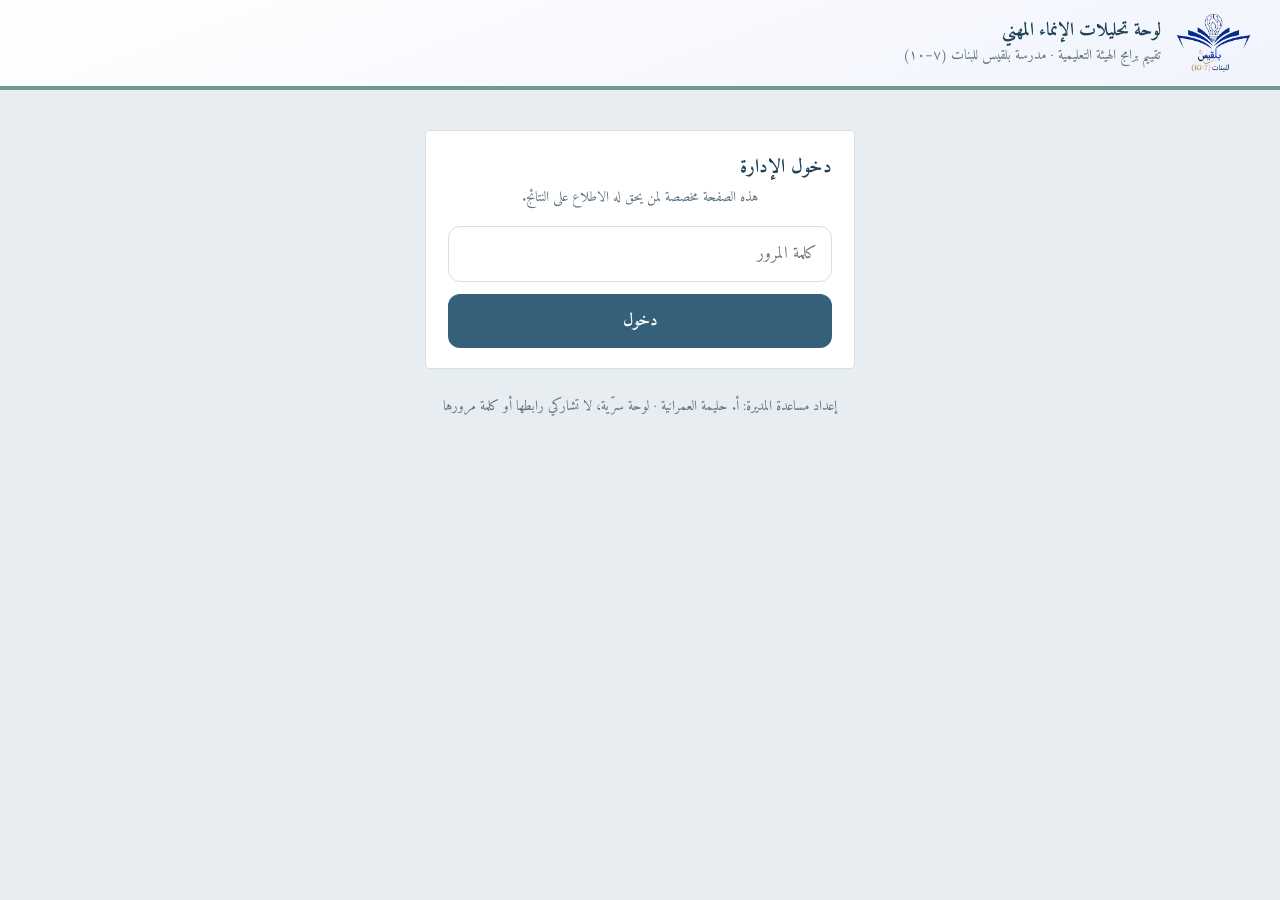
==== dashboard.html @ 0c634d47 "Upload samt-survey project" ====
<!doctype html>
<html lang="ar" dir="rtl">
<head>
  <meta charset="utf-8">
  <meta name="viewport" content="width=device-width, initial-scale=1">
  <meta name="robots" content="noindex, nofollow">
  <title>لوحة تحليلات الإنماء المهني</title>
  <link rel="preconnect" href="https://fonts.googleapis.com">
  <link rel="preconnect" href="https://fonts.gstatic.com" crossorigin>
  <link href="https://fonts.googleapis.com/css2?family=Amiri:wght@400;700&display=swap" rel="stylesheet">
  <link rel="stylesheet" href="style.css">
  <link rel="icon" href="assets/logo.png">
</head>
<body>

<header class="hero bar">
  <div class="inner">
    <div class="logo"><img src="assets/logo.png" alt="شعار المدرسة"></div>
    <div>
      <h1>لوحة تحليلات الإنماء المهني</h1>
      <div class="sub">تقييم برامج الهيئة التعليمية · <span id="schoolName"></span></div>
    </div>
    <span class="spacer"></span>
    <button class="btn out no-print" id="logoutBtn" type="button" hidden>خروج</button>
  </div>
</header>

<!-- ============ الدخول ============ -->
<section class="card login" id="loginBox">
  <h2>دخول الإدارة</h2>
  <p class="hint" style="margin:0">هذه الصفحة مخصصة لمن يحق له الاطلاع على النتائج.</p>
  <form id="loginForm" autocomplete="off">
    <input type="password" id="pw" placeholder="كلمة المرور" aria-label="كلمة المرور" required>
    <button class="btn primary" type="submit" id="loginBtn">دخول</button>
  </form>
  <div id="loginMsg"></div>
</section>

<!-- ============ اللوحة ============ -->
<main class="wide" id="dash" hidden>
  <div class="toolbar no-print">
    <select id="progFilter" aria-label="تصفية حسب المجال"></select>
    <button class="btn primary small" id="refreshBtn" type="button">↻ تحديث</button>
    <button class="btn coral small" id="csvBtn" type="button">⬇ تصدير CSV (Excel)</button>
    <button class="btn ghost small" id="printBtn" type="button">🖨 طباعة / PDF</button>
    <span class="spacer"></span>
    <span class="stamp" id="stamp"></span>
  </div>

  <div id="emptyState" class="panel-card empty" hidden>
    <h2>لا توجد تقييمات بعد</h2>
    <p>ستظهر الإحصائيات هنا بمجرد وصول أول تقييم.</p>
  </div>

  <div id="content">
    <div class="kpis" id="kpis"></div>

    <div class="tabs no-print" id="mainTabs" role="tablist">
      <button class="tab" role="tab" data-p="0" aria-selected="true" type="button">نظرة عامة</button>
      <button class="tab" role="tab" data-p="1" aria-selected="false" type="button">مقارنة المجالات</button>
      <button class="tab" role="tab" data-p="2" aria-selected="false" type="button">نتائج العبارات</button>
      <button class="tab" role="tab" data-p="3" aria-selected="false" type="button">الملاحظات</button>
    </div>

    <div data-panel="0">
      <section class="panel-card">
        <h2>أبرز النتائج</h2>
        <p class="hint">ملخص يُولَّد تلقائيًا (المتوسطات من ٥).</p>
        <ul class="insights" id="insights"></ul>
      </section>
      <div class="grid2">
        <section class="panel-card"><h2>متوسط كل محور</h2><p class="hint">من ١ إلى ٥.</p><div id="axisBars"></div></section>
        <section class="panel-card"><h2>هل يوصين بالبرنامج؟</h2><p class="hint">حسب التصفية الحالية.</p><div id="recDonut"></div></section>
      </div>
      <div class="grid2">
        <section class="panel-card"><h2>المشاركات حسب الوظيفة</h2><div id="roleDonut"></div></section>
        <section class="panel-card"><h2>المشاركات حسب الخبرة</h2><div id="expDonut"></div></section>
      </div>
    </div>

    <div data-panel="1" hidden>
      <section class="panel-card">
        <h2>مقارنة مجالات البرامج</h2>
        <p class="hint">مرتّبة من الأعلى متوسطًا إلى الأدنى، وتشمل كل المجالات دون تأثر بالتصفية. ما له أقل من ٥ تقييمات يُقرأ بحذر.</p>
        <div class="tbl-scroll"><table class="tbl" id="progTable"></table></div>
      </section>
      <section class="panel-card"><h2>المتوسط العام لكل مجال</h2><div id="progBars"></div></section>
    </div>

    <div data-panel="2" hidden>
      <section class="panel-card">
        <h2>توزيع الإجابات على كل عبارة</h2>
        <div class="legend" id="legend"></div>
        <div id="statements"></div>
      </section>
    </div>

    <div data-panel="3" hidden>
      <section class="panel-card">
        <h2>الإجابات المفتوحة</h2>
        <div class="tabs" id="openTabs" role="tablist" style="margin-top:10px"></div>
        <div class="toolbar" style="margin:0 0 12px">
          <input type="search" id="openSearch" placeholder="بحث في الإجابات…" aria-label="بحث">
          <span class="stamp" id="openCount"></span>
        </div>
        <div class="answers" id="answers"></div>
      </section>
      <section class="panel-card"><h2>التقييمات عبر الأيام</h2><div class="spark" id="spark"></div><div class="spark-labels" id="sparkLabels"></div></section>
    </div>
  </div>
</main>

<footer class="no-print" id="footer"></footer>

<script src="config.js"></script>
<script src="analysis.js"></script>
<script>
(function () {
  "use strict";
  var C = window.SURVEY_CONFIG, A = window.SurveyAnalysis;
  var PW_KEY = "pd_dash_pw";
  var $ = function (id) { return document.getElementById(id); };
  var AR = "٠١٢٣٤٥٦٧٨٩";
  function ar(n) { return String(n).replace(/\d/g, function (d) { return AR[d]; }); }
  function fmt(x, d) { return x == null ? "—" : ar(Number(x).toFixed(d == null ? 1 : d)); }
  function esc(s) { var d = document.createElement("div"); d.textContent = String(s == null ? "" : s); return d.innerHTML; }
  var domL = {}; C.DOMAINS.forEach(function (d) { domL[d.code] = d.label; });
  function domainName(r) { return (domL[r.domain] || r.domain) + (r.domain === "other" && r.other ? ": " + r.other : ""); }
  function pct(a, b) { return b ? Math.round(a / b * 100) : 0; }

  $("schoolName").textContent = C.SCHOOL_NAME;
  $("footer").textContent = C.PREPARED_BY + " · لوحة سرّية، لا تشاركي رابطها أو كلمة مرورها";

  var state = { rows: [], res: null, openTab: 0, generated: "", program: "" };
  var PALETTE = ["#35607a", "#7fa6b5", "#6f9a8d", "#9b8fb5", "#c9a27a", "#8aa1b1"];

  /* ---------- الدخول ---------- */
  function msg(html) { $("loginMsg").innerHTML = html ? '<div class="notice error">' + html + "</div>" : ""; }
  function fetchResults(password) {
    return fetch(C.SCRIPT_URL, { method: "POST", body: JSON.stringify({ action: "results", password: password }) })
      .then(function (r) { return r.json(); });
  }
  function enter(rows, generated) {
    state.rows = rows; state.generated = generated || "";
    $("loginBox").hidden = true; $("dash").hidden = false; $("logoutBtn").hidden = false;
    fillProgramFilter(); render();
  }

  $("loginForm").addEventListener("submit", function (e) {
    e.preventDefault();
    if (!C.SCRIPT_URL) { msg("لم يُربط الموقع بجدول Google Sheets بعد. أضيفي رابط السكربت في config.js."); return; }
    var pw = $("pw").value;
    $("loginBtn").disabled = true; $("loginBtn").textContent = "جارٍ التحقق…"; msg("");
    fetchResults(pw).then(function (res) {
      if (res && res.ok) { try { sessionStorage.setItem(PW_KEY, pw); } catch (x) {} enter(res.rows || [], res.generated); }
      else if (res && res.error === "unauthorized") msg("كلمة المرور غير صحيحة.");
      else msg("حدث خطأ غير متوقع. حاولي مرة أخرى.");
    }).catch(function () { msg("تعذّر الاتصال بالخادم. تأكدي من الإنترنت ومن صحة رابط السكربت في config.js."); })
      .then(function () { $("loginBtn").disabled = false; $("loginBtn").textContent = "دخول"; });
  });

  $("logoutBtn").addEventListener("click", function () {
    try { sessionStorage.removeItem(PW_KEY); } catch (x) {}
    window.location.reload();
  });
  $("refreshBtn").addEventListener("click", function () {
    var pw = ""; try { pw = sessionStorage.getItem(PW_KEY) || ""; } catch (x) {}
    var b = $("refreshBtn"); b.disabled = true; b.textContent = "جارٍ التحديث…";
    fetchResults(pw).then(function (res) {
      if (res && res.ok) { state.rows = res.rows || []; state.generated = res.generated || ""; fillProgramFilter(); render(); }
      else { try { sessionStorage.removeItem(PW_KEY); } catch (x) {} window.location.reload(); }
    }).catch(function () { alert("تعذّر التحديث. تأكدي من الاتصال بالإنترنت."); })
      .then(function () { b.disabled = false; b.textContent = "↻ تحديث"; });
  });
  $("csvBtn").addEventListener("click", function () {
    var blob = new Blob([A.toCSV(state.rows, C)], { type: "text/csv;charset=utf-8" });
    var a = document.createElement("a"); a.href = URL.createObjectURL(blob);
    a.download = "pd-evaluation-" + new Date().toISOString().slice(0, 10) + ".csv";
    document.body.appendChild(a); a.click(); a.remove();
    setTimeout(function () { URL.revokeObjectURL(a.href); }, 2000);
  });
  $("printBtn").addEventListener("click", function () { window.print(); });

  function fillProgramFilter() {
    var have = {}; state.rows.filter(function (r) { return A.validRow(r, C); }).forEach(function (r) { have[r.domain] = 1; });
    var list = C.DOMAINS.filter(function (d) { return have[d.code]; });
    if (state.program && !have[state.program]) state.program = "";
    $("progFilter").innerHTML = '<option value="">كل المجالات</option>' + list.map(function (d) {
      return "<option" + (d.code === state.program ? " selected" : "") + ' value="' + esc(d.code) + '">' + esc(d.label) + "</option>";
    }).join("");
  }
  $("progFilter").addEventListener("change", function () { state.program = this.value; render(); });

  /* ---------- مساعدات الرسم ---------- */
  function hbar(label, p, num, coral) {
    return '<div class="hbar"><span>' + esc(label) + '</span><div class="track"><div class="fill' + (coral ? " coral" : "") + '" style="width:' + Math.max(0, Math.min(100, p)) + '%"></div></div><span class="num">' + num + "</span></div>";
  }
  function donut(items, centerNum, centerLabel) {
    var total = items.reduce(function (s, it) { return s + it.count; }, 0);
    var R = 44, CIRC = 2 * Math.PI * R, acc = 0, segs = "";
    items.forEach(function (it) {
      if (!it.count || !total) return;
      var len = it.count / total * CIRC;
      segs += '<circle cx="60" cy="60" r="' + R + '" fill="none" stroke="' + it.color + '" stroke-width="22" stroke-dasharray="' + len.toFixed(2) + " " + (CIRC - len).toFixed(2) +
        '" stroke-dashoffset="' + (-acc).toFixed(2) + '" transform="rotate(-90 60 60)"><title>' + esc(it.label) + ": " + ar(it.count) + "</title></circle>";
      acc += len;
    });
    var svg = '<svg viewBox="0 0 120 120" role="img" aria-label="رسم دائري"><circle cx="60" cy="60" r="' + R + '" fill="none" stroke="#e8eef2" stroke-width="22"/>' + segs +
      '<text x="60" y="58" text-anchor="middle" font-size="20" font-weight="700" fill="#1f4256" style="font-family:inherit">' + ar(centerNum) + "</text>" +
      '<text x="60" y="76" text-anchor="middle" font-size="9" fill="#5f7380" style="font-family:inherit">' + esc(centerLabel) + "</text></svg>";
    var leg = items.map(function (it) {
      return '<div class="dl"><i style="background:' + it.color + '"></i><span>' + esc(it.label) + '</span><span class="dv">' + ar(it.count) + " (" + ar(pct(it.count, total)) + "٪)</span></div>";
    }).join("");
    return '<div class="donut-wrap"><div class="donut">' + svg + '</div><div class="dlegend">' + leg + "</div></div>";
  }
  function heat(v) {
    if (v == null) return "background:#f1f3f8;color:#8a93a8";
    var t = Math.max(0, Math.min(1, (v - 1) / 4));
    var stops = [[196, 69, 45], [235, 167, 101], [236, 230, 210], [120, 185, 146], [27, 122, 75]];
    var pos = t * 4, i = Math.min(3, Math.floor(pos)), f = pos - i;
    var c = stops[i].map(function (s, k) { return Math.round(s + (stops[i + 1][k] - s) * f); });
    var lum = 0.299 * c[0] + 0.587 * c[1] + 0.114 * c[2];
    return "background:rgb(" + c.join(",") + ");color:" + (lum < 150 ? "#fff" : "#1f2d2e");
  }
  var SCALE_COLORS = ["", "c1", "c2", "c3", "c4", "c5"];

  /* ---------- الرسم الرئيسي ---------- */
  function render() {
    var res = A.compute(state.rows, C, state.program);
    state.res = res;
    $("stamp").innerHTML = state.generated ? 'آخر تحديث: <bdi dir="ltr">' + esc(ar(state.generated)) + "</bdi>" : "";
    $("emptyState").hidden = res.total > 0;
    $("content").hidden = res.total === 0;
    if (res.total === 0) return;

    var recYes = res.rec.yes || 0;
    $("kpis").innerHTML = [
      { v: ar(res.n), l: state.program ? "عدد التقييمات لهذا المجال" : "إجمالي التقييمات" },
      { v: fmt(res.overallMean, 2), l: "متوسط العبارات (من ٥)", c: true },
      { v: fmt(res.satisfaction, 2) + " ★", l: "التقييم العام (من ٥)" },
      { v: ar(pct(recYes, res.n)) + "٪", l: "يوصين بالبرنامج", c: true },
      { v: res.lastTime ? '<bdi dir="ltr" style="font-size:1.3rem">' + ar(String(res.lastTime).slice(5, 16)) + "</bdi>" : "—", l: "آخر تقييم" }
    ].map(function (k) { return '<div class="kpi' + (k.c ? " c" : "") + '"><div class="v">' + k.v + '</div><div class="l">' + k.l + "</div></div>"; }).join("");

    /* أبرز النتائج */
    var ins = [];
    if (res.top.length) {
      var t = res.top[0], b = res.bottom[0];
      ins.push("<li>أعلى عبارة: «" + esc(t.text) + "» بمتوسط <b>" + fmt(t.mean, 2) + "</b> (موافقة " + ar(t.agreePct) + "٪).</li>");
      if (b && b.index !== t.index) ins.push('<li class="warn">أدنى عبارة: «' + esc(b.text) + "» بمتوسط <b>" + fmt(b.mean, 2) + "</b> (موافقة " + ar(b.agreePct) + "٪) — تستحق الانتباه.</li>");
    }
    var axs = res.axes.filter(function (a) { return a.mean != null; }).sort(function (x, y) { return y.mean - x.mean; });
    if (axs.length > 1) ins.push("<li>أقوى محور: <b>" + esc(axs[0].label) + "</b> (" + fmt(axs[0].mean, 2) + ")، وأضعفها: <b>" + esc(axs[axs.length - 1].label) + "</b> (" + fmt(axs[axs.length - 1].mean, 2) + ").</li>");
    if (!state.program && res.programs.length > 1) {
      var bp = res.programs[0], wp = res.programs[res.programs.length - 1];
      ins.push("<li>أعلى المجالات متوسطًا: <b>" + esc(bp.name) + "</b> (" + fmt(bp.mean, 2) + ")، وأدناها: <b>" + esc(wp.name) + "</b> (" + fmt(wp.mean, 2) + ").</li>");
    }
    if (res.n && pct(res.rec.no || 0, res.n) >= 20) ins.push('<li class="warn">' + ar(pct(res.rec.no, res.n)) + "٪ لا يوصين بالبرنامج.</li>");
    if (res.n < 5) ins.push('<li class="warn">عدد التقييمات قليل (' + ar(res.n) + ") — لا تعمّمي النتائج.</li>");
    $("insights").innerHTML = ins.join("");

    $("axisBars").innerHTML = res.axes.map(function (a, i) {
      return hbar(a.icon + " " + a.label, a.mean == null ? 0 : a.mean / 5 * 100, fmt(a.mean, 2), i % 2 === 1);
    }).join("");
    $("recDonut").innerHTML = donut(C.RECOMMEND.map(function (o, i) {
      return { label: o.label, count: res.rec[o.code], color: ["#1b7a4b", "#d9a441", "#c4452d"][i % 3] };
    }), res.n, "تقييم");
    $("roleDonut").innerHTML = donut(C.ROLES.map(function (o, i) { return { label: o.label, count: res.roleCounts[o.code], color: PALETTE[i % PALETTE.length] }; }), res.n, "تقييم");
    $("expDonut").innerHTML = donut(C.EXPERIENCE.map(function (o, i) { return { label: o.label, count: res.expCounts[o.code], color: PALETTE[i % PALETTE.length] }; }), res.n, "تقييم");

    /* مقارنة البرامج */
    var head = "<tr><th>مجال البرنامج</th><th>عدد التقييمات</th>" + C.AXES.map(function (a) { return "<th>" + esc(a.label) + "</th>"; }).join("") +
      "<th>متوسط العبارات</th><th>التقييم العام</th><th>يوصين به</th></tr>";
    $("progTable").innerHTML = head + res.programs.map(function (p, i) {
      return "<tr" + (i === 0 ? ' class="best"' : "") + "><td>" + esc(p.name) + (p.n < 5 ? ' <span class="small-n">(عدد قليل)</span>' : "") + "</td><td>" + ar(p.n) + "</td>" +
        p.axes.map(function (v) { return '<td><span class="cellv" style="' + heat(v) + '">' + fmt(v, 2) + "</span></td>"; }).join("") +
        '<td><span class="cellv" style="' + heat(p.mean) + '">' + fmt(p.mean, 2) + '</span></td><td>' + fmt(p.satisfaction, 2) + "</td><td>" + ar(p.recYesPct) + "٪</td></tr>";
    }).join("");
    $("progBars").innerHTML = res.programs.map(function (p) { return hbar(p.name, (p.mean || 0) / 5 * 100, fmt(p.mean, 2), false); }).join("");

    /* العبارات */
    $("legend").innerHTML = C.SCALE.map(function (o) { return '<span><i class="' + SCALE_COLORS[o.value] + '"></i>' + esc(o.label) + "</span>"; }).join("");
    $("statements").innerHTML = res.statements.map(function (s) {
      var segs = "";
      [5, 4, 3, 2, 1].forEach(function (v) {
        var p = s.n ? s.counts[v] / s.n * 100 : 0;
        if (p > 0) segs += '<div class="' + SCALE_COLORS[v] + '" style="width:' + p + '%" title="' + ar(s.counts[v]) + '">' + (p >= 9 ? ar(Math.round(p)) + "٪" : "") + "</div>";
      });
      return '<div class="stmt"><div class="head"><div class="t"><em>' + ar(s.index + 1) + "</em>" + esc(s.text) + '</div><div class="meta">المتوسط <b>' + fmt(s.mean, 2) + "</b> · موافقة " + ar(s.agreePct) + "٪</div></div><div class=\"stack\">" + segs + "</div></div>";
    }).join("");

    /* الملاحظات */
    $("openTabs").innerHTML = C.OPEN_QUESTIONS.map(function (q, i) {
      return '<button class="tab" role="tab" type="button" data-i="' + i + '" aria-selected="' + (i === state.openTab) + '">' + esc(q.short) + "</button>";
    }).join("");
    renderAnswers();

    var days = res.perDay, mx = days.reduce(function (m, d) { return Math.max(m, d.count); }, 1);
    $("spark").innerHTML = days.map(function (d) {
      return '<div class="col" title="' + esc(d.day) + ": " + d.count + '" style="height:' + Math.max(6, d.count / mx * 100) + '%"><span>' + ar(d.count) + "</span></div>";
    }).join("");
    $("sparkLabels").innerHTML = days.length ? "<span>" + esc(days[0].day) + "</span><span>" + esc(days[days.length - 1].day) + "</span>" : "";
  }

  function renderAnswers() {
    var q = state.openTab, term = $("openSearch").value.trim();
    var list = state.rows.filter(function (r) { return A.validRow(r, C) && (!state.program || r.domain === state.program); }).filter(function (r) {
      var t = (r.open && r.open[q]) || "";
      return t && (!term || t.indexOf(term) >= 0);
    });
    $("openCount").textContent = ar(list.length) + " إجابة";
    $("answers").innerHTML = list.length
      ? list.slice().reverse().map(function (r) { return '<div class="answer">' + esc(r.open[q]) + "<small>" + esc(domainName(r)) + " · " + ar(String(r.t).slice(0, 16)) + "</small></div>"; }).join("")
      : '<div class="empty">لا توجد إجابات مطابقة.</div>';
  }

  $("openTabs").addEventListener("click", function (e) {
    var b = e.target.closest(".tab"); if (!b) return;
    state.openTab = parseInt(b.getAttribute("data-i"), 10);
    Array.prototype.forEach.call($("openTabs").children, function (t) { t.setAttribute("aria-selected", t === b ? "true" : "false"); });
    renderAnswers();
  });
  $("openSearch").addEventListener("input", renderAnswers);
  $("mainTabs").addEventListener("click", function (e) {
    var b = e.target.closest(".tab"); if (!b) return;
    var p = b.getAttribute("data-p");
    Array.prototype.forEach.call($("mainTabs").children, function (t) { t.setAttribute("aria-selected", t === b ? "true" : "false"); });
    Array.prototype.forEach.call(document.querySelectorAll("[data-panel]"), function (el) { el.hidden = el.getAttribute("data-panel") !== p; });
  });

  /* ---------- جلسة سابقة ---------- */
  var saved = ""; try { saved = sessionStorage.getItem(PW_KEY) || ""; } catch (x) {}
  if (saved && C.SCRIPT_URL) {
    $("loginBox").hidden = true;
    fetchResults(saved).then(function (res) {
      if (res && res.ok) enter(res.rows || [], res.generated);
      else { try { sessionStorage.removeItem(PW_KEY); } catch (x) {} $("loginBox").hidden = false; }
    }).catch(function () { $("loginBox").hidden = false; });
  }
})();
</script>
</body>
</html>
---- style.css ----
/* =====================================================================
   style.css — تصميم «الإنماء المهني»: أخضر مزرق + مرجاني + رملي
   ===================================================================== */
:root {
  --teal: #35607a; --teal-d: #1f4256; --teal-l: #e9f1f5;
  --coral: #6f9a8d; --coral-d: #4d7a6c; --coral-l: #eaf3f0;
  --sand: #f4f7f9; --paper: #ffffff; --ink: #1f2f3a; --muted: #5f7380; --line: #d5e0e6;
  --good: #1b7a4b; --warn: #b45309; --bad: #b3261e;
  --radius: 16px;
  --shadow: 0 1px 2px rgba(31,66,86,.06), 0 8px 24px rgba(31,66,86,.07);
  --font: "MyBodyFont", "Amiri", "Noto Naskh Arabic", "Segoe UI", Tahoma, serif;
  --font-head: "MyHeadFont", "Amiri", "Noto Naskh Arabic", "Segoe UI", Tahoma, serif;
}
@font-face { font-family: "MyBodyFont"; font-weight: 400 800; font-display: swap;
  src: local("KAHandNaskhV2MOBFIXED-Regular"), url("assets/fonts/body.woff2") format("woff2"), url("assets/fonts/body.ttf") format("truetype"); }
@font-face { font-family: "MyHeadFont"; font-weight: 400 800; font-display: swap;
  src: local("NTPanoramaNaskh-Regular"), url("assets/fonts/heading.woff2") format("woff2"), url("assets/fonts/heading.ttf") format("truetype"); }
* { box-sizing: border-box; }
html { scroll-behavior: smooth; }
body { margin: 0; background: var(--sand); color: var(--ink); font-family: var(--font); font-size: 17px; line-height: 1.75; }
h1, h2, h3 { margin: 0; line-height: 1.5; font-family: var(--font-head); }
button, input, select, textarea { font-family: inherit; font-size: inherit; }
[hidden] { display: none !important; }

/* ---------- الترويسة ---------- */
.hero { background: linear-gradient(160deg, #fff 0%, #f1f4fd 100%); border-bottom: 4px solid var(--coral); color: var(--ink); }
.hero.center { padding: 28px 0 24px; text-align: center; }
.hero.center .wrap { width: min(860px, 100% - 32px); margin-inline: auto; }
.hero.center img.logo { width: 150px; height: auto; display: block; margin: 0 auto 8px; }
.hero h1 { font-size: 1.55rem; font-weight: 800; color: var(--teal-d); margin: 6px 0 4px; }
.hero p.school { margin: 0; color: var(--coral-d); font-weight: 700; }
.hero p.intro { margin: 14px auto 0; max-width: 620px; color: var(--muted); font-size: .98rem; }
.hero.bar .inner { display: flex; align-items: center; gap: 14px; padding: 12px 28px; }
.hero.bar .logo img { height: 62px; width: auto; display: block; }
.hero.bar h1 { font-size: 1.15rem; margin: 0; }
.hero.bar .sub { color: var(--muted); font-size: .88rem; }
.hero .spacer { flex: 1; }
.hero .btn.out { background: #fff; color: var(--teal); border: 1.5px solid var(--teal); padding: 6px 18px; border-radius: 12px; cursor: pointer; font-weight: 700; }
.hero .btn.out:hover { background: var(--teal-l); }

/* ---------- شريط التقدم ---------- */
.progress { position: sticky; top: 0; z-index: 20; background: rgba(244,246,251,.94); backdrop-filter: blur(6px); border-bottom: 1px solid var(--line); }
.progress .inner { width: min(860px, 100% - 32px); margin-inline: auto; display: flex; align-items: center; gap: 12px; padding: 9px 0; font-size: .86rem; color: var(--muted); }
.progress .bar { flex: 1; height: 8px; border-radius: 99px; background: var(--line); overflow: hidden; }
.progress .bar > i { display: block; height: 100%; width: 0; background: linear-gradient(90deg, var(--teal), var(--coral)); border-radius: 99px; transition: width .25s ease; }

/* ---------- الحاويات ---------- */
.sheet { width: min(860px, 100% - 32px); margin: 22px auto 40px; }
.card { position: relative; background: var(--paper); border-radius: var(--radius); box-shadow: var(--shadow); border: 1px solid var(--line); padding: 22px 22px 20px; margin-bottom: 18px; }
.card.invalid { border-color: var(--bad); box-shadow: 0 0 0 3px rgba(179,38,30,.12); }
.card > h2 { font-size: 1.2rem; color: var(--teal-d); font-weight: 800; display: flex; align-items: center; gap: 10px; margin-bottom: 4px; }
.card > h2 .step { flex: none; width: 30px; height: 30px; border-radius: 50%; background: var(--teal); color: #fff; font-size: .95rem; display: grid; place-items: center; font-weight: 700; font-family: var(--font); }
.card.invalid .errmsg { display: block; }
.wide { width: min(1180px, 100% - 28px); margin: 0 auto; }
footer { text-align: center; color: var(--muted); font-size: .88rem; padding: 26px 14px 34px; }

/* ---------- مؤشر الخطوات ---------- */
.steps { display: flex; align-items: center; gap: 6px; margin-bottom: 20px; }
.steps .dot { flex: 1; height: 7px; border-radius: 99px; background: #d5e0e6; transition: background .25s; }
.steps .dot.done { background: var(--teal); }
.steps .dot.now { background: var(--coral); }
.stepmeta { display: flex; justify-content: space-between; color: var(--muted); font-size: .85rem; margin-bottom: 6px; }

.step-title { display: flex; align-items: center; gap: 12px; margin-bottom: 4px; }
.step-title .ico { width: 46px; height: 46px; border-radius: 14px; background: var(--teal-l); display: grid; place-items: center; font-size: 1.5rem; flex: none; }
.step-title h2 { font-size: 1.3rem; color: var(--teal-d); font-weight: 800; }
.lead { color: var(--muted); margin: 6px 0 18px; }

/* ---------- الحقول ---------- */
.field { margin-bottom: 18px; }
.field > label, .field > .lab { display: block; font-weight: 700; margin-bottom: 6px; color: var(--teal-d); }
.field .req { color: var(--coral-d); }
select, textarea, input[type=text], input[type=password], input[type=search] {
  width: 100%; padding: 12px 14px; border-radius: 12px; border: 1.5px solid var(--line); background: #fff; color: var(--ink);
}
textarea { min-height: 96px; resize: vertical; }
select:focus, textarea:focus, input:focus { outline: 3px solid rgba(14,90,95,.18); border-color: var(--teal); }
.choices { display: flex; flex-wrap: wrap; gap: 10px; }
.choice { position: relative; }
.choice input { position: absolute; opacity: 0; inset: 0; cursor: pointer; }
.choice span { display: block; padding: 10px 22px; border: 1.5px solid var(--line); border-radius: 12px; background: #fff; transition: all .15s; min-height: 46px; }
.choice:hover span { border-color: var(--teal); }
.choice input:checked + span { background: var(--teal); border-color: var(--teal); color: #fff; font-weight: 700; }
.choice input:focus-visible + span { outline: 3px solid var(--coral); outline-offset: 2px; }
.field.err > label, .field.err > .lab { color: var(--bad); }
.field.err select, .field.err .choice span, .field.err .scale label span { border-color: var(--bad); }
.errmsg { display: none; color: var(--bad); font-size: .9rem; font-weight: 700; margin-top: 10px; }

/* ---------- عبارات التقييم ---------- */
.q { padding: 16px 0; border-top: 1px dashed var(--line); }
.q:first-of-type { border-top: 0; padding-top: 4px; }
.q .txt { font-weight: 700; margin-bottom: 10px; }
.q .txt .num { display: inline-grid; place-items: center; width: 26px; height: 26px; margin-inline-end: 8px; border-radius: 8px; background: var(--teal-l); color: var(--teal); font-size: .85rem; font-weight: 800; }
.scale { display: grid; grid-template-columns: repeat(5, 1fr); gap: 8px; }
.scale label { position: relative; display: block; }
.scale input { position: absolute; opacity: 0; inset: 0; cursor: pointer; }
.scale span { display: grid; place-items: center; height: 46px; border: 1.5px solid var(--line); border-radius: 12px; background: #fff; font-weight: 800; color: var(--teal-d); transition: all .15s; }
.scale label:hover span { border-color: var(--teal); }
.scale input:checked + span { background: var(--teal); border-color: var(--teal); color: #fff; }
.scale input:focus-visible + span { outline: 3px solid var(--coral); outline-offset: 2px; }
.scale-cap { display: flex; justify-content: space-between; color: var(--muted); font-size: .78rem; margin-top: 5px; }
.q.err .txt { color: var(--bad); }
.q.err .scale span { border-color: var(--bad); }

/* ---------- النجوم ---------- */
.stars { display: flex; gap: 6px; justify-content: center; direction: ltr; margin: 6px 0 2px; }
.stars label { position: relative; cursor: pointer; }
.stars input { position: absolute; opacity: 0; inset: 0; cursor: pointer; }
.stars span { font-size: 2.6rem; line-height: 1; color: #ddd3bd; transition: color .12s, transform .12s; display: block; }
.stars span.on { color: #d9a441; }
.stars-cap { text-align: center; color: var(--muted); min-height: 1.6em; font-weight: 600; }

/* ---------- الأزرار ---------- */
.nav { display: flex; gap: 10px; justify-content: space-between; margin-top: 22px; }
.btn { border: 0; border-radius: 12px; padding: 12px 28px; font-weight: 800; cursor: pointer; transition: transform .1s, background .15s; }
.btn:active { transform: scale(.98); }
.btn.primary { background: var(--teal); color: #fff; }
.btn.primary:hover { background: var(--teal-d); }
.btn.coral { background: var(--coral); color: #fff; }
.btn.coral:hover { background: var(--coral-d); }
.btn.ghost { background: transparent; color: var(--teal); border: 1.5px solid var(--teal); }
.btn.small { padding: 7px 16px; font-size: .9rem; }
.btn:disabled { opacity: .55; cursor: not-allowed; }
.notice { padding: 12px 14px; border-radius: 12px; margin-top: 14px; font-size: .95rem; }
.notice.error { background: #fdecea; color: #8a2a18; border: 1px solid #f3c2b9; }
.notice.info { background: var(--teal-l); color: var(--teal-d); }
.hp { position: absolute; width: 1px; height: 1px; overflow: hidden; clip: rect(0 0 0 0); opacity: 0; pointer-events: none; }

.thanks { text-align: center; padding: 28px 10px; }
.thanks .big { font-size: 3.4rem; }
.thanks h2 { color: var(--teal-d); margin: 6px 0; }

/* ======================= لوحة التحليلات ======================= */
.login { width: min(430px, 100% - 28px); margin: 40px auto 0; text-align: center; }
.login h2 { color: var(--teal-d); margin-bottom: 4px; }
.login form { display: grid; gap: 12px; margin-top: 16px; }
.login .btn { width: 100%; }

.toolbar { display: flex; flex-wrap: wrap; align-items: center; gap: 10px; margin: 22px 0 14px; }
.toolbar .spacer { flex: 1; }
.toolbar select { width: auto; min-width: 220px; }
.toolbar input[type=search] { width: auto; flex: 1; min-width: 160px; }
.stamp { color: var(--muted); font-size: .85rem; }

.kpis { display: grid; grid-template-columns: repeat(auto-fit, minmax(190px, 1fr)); gap: 12px; margin-bottom: 18px; }
.kpi { background: var(--paper); border: 1px solid var(--line); border-radius: var(--radius); padding: 16px 18px; border-top: 5px solid var(--teal); box-shadow: var(--shadow); }
.kpi.c { border-top-color: var(--coral); }
.kpi .v { font-size: 2rem; font-weight: 800; color: var(--teal-d); line-height: 1.2; }
.kpi .l { color: var(--muted); font-size: .88rem; }

.tabs { display: flex; gap: 8px; flex-wrap: wrap; margin: 6px 0 16px; }
.tab { border: 1.5px solid var(--line); background: #fff; color: var(--teal-d); border-radius: 12px; padding: 7px 18px; font-weight: 700; cursor: pointer; }
.tab[aria-selected="true"] { background: var(--teal); color: #fff; border-color: var(--teal); }

.panel-card { background: var(--paper); border: 1px solid var(--line); border-radius: var(--radius); box-shadow: var(--shadow); padding: 20px 22px; margin-bottom: 16px; }
.panel-card h2 { font-size: 1.15rem; color: var(--teal-d); font-weight: 800; }
.hint { color: var(--muted); font-size: .88rem; margin: 2px 0 12px; }
.grid2 { display: grid; grid-template-columns: 1fr 1fr; gap: 16px; }

.hbar { display: grid; grid-template-columns: minmax(110px, 190px) 1fr minmax(70px, auto); align-items: center; gap: 10px; margin: 9px 0; }
.hbar .track { height: 14px; background: #e8eef2; border-radius: 99px; overflow: hidden; }
.hbar .fill { height: 100%; background: var(--teal); border-radius: 99px; }
.hbar .fill.coral { background: var(--coral); }
.hbar .num { white-space: nowrap; display: flex; gap: 8px; justify-content: flex-end; align-items: baseline; font-weight: 700; color: var(--teal-d); font-variant-numeric: tabular-nums; }

.donut-wrap { display: flex; align-items: center; gap: 18px; flex-wrap: wrap; }
.donut { width: 150px; flex: none; }
.donut svg { width: 100%; display: block; }
.dlegend { flex: 1; min-width: 160px; }
.dl { display: flex; align-items: center; gap: 8px; margin: 5px 0; font-size: .92rem; }
.dl i { width: 12px; height: 12px; border-radius: 4px; flex: none; }
.dl .dv { margin-inline-start: auto; color: var(--muted); }

.stmt { padding: 14px 0; border-top: 1px dashed var(--line); }
.stmt:first-child { border-top: 0; }
.stmt .head { display: flex; justify-content: space-between; gap: 12px; flex-wrap: wrap; }
.stmt .t em { font-style: normal; color: var(--coral-d); font-weight: 800; margin-inline-end: 6px; }
.stmt .meta { color: var(--muted); font-size: .88rem; }
.stack { display: flex; height: 22px; border-radius: 8px; overflow: hidden; margin-top: 8px; background: #e8eef2; }
.stack div { display: grid; place-items: center; font-size: .72rem; color: #fff; font-weight: 700; }
.c1 { background: #c4452d; } .c2 { background: #eba765; color: #4a3210 !important; } .c3 { background: #c9ced9; color: #333 !important; } .c4 { background: #78b992; } .c5 { background: #1b7a4b; }
.legend { display: flex; flex-wrap: wrap; gap: 14px; font-size: .85rem; color: var(--muted); margin: 6px 0 10px; }
.legend i { display: inline-block; width: 11px; height: 11px; border-radius: 3px; margin-inline-end: 5px; vertical-align: -1px; }

.tbl-scroll { overflow-x: auto; }
table.tbl { border-collapse: collapse; width: 100%; font-size: .92rem; }
.tbl th, .tbl td { padding: 9px 10px; border-bottom: 1px solid var(--line); text-align: center; }
.tbl th { color: var(--teal-d); background: var(--teal-l); font-weight: 700; white-space: nowrap; }
.tbl td:first-child, .tbl th:first-child { text-align: start; }
.tbl tr.best td { background: #f3faf6; }
.cellv { display: inline-block; min-width: 46px; padding: 2px 8px; border-radius: 8px; font-weight: 700; }
.small-n { color: var(--muted); font-size: .8rem; }

.insights { margin: 0; padding: 0; list-style: none; display: grid; gap: 8px; }
.insights li { padding: 10px 14px; background: var(--teal-l); border-radius: 12px; border-inline-start: 5px solid var(--teal); }
.insights li.warn { background: var(--coral-l); border-inline-start-color: var(--coral); }

.answers { display: grid; gap: 10px; }
.answer { background: #f7fafb; border: 1px solid var(--line); border-radius: 12px; padding: 12px 14px; white-space: pre-wrap; word-break: break-word; }
.answer small { display: block; color: var(--muted); margin-top: 6px; }
.empty { color: var(--muted); text-align: center; padding: 18px; }
.spark { display: flex; align-items: flex-end; gap: 6px; height: 110px; }
.spark .col { flex: 1; background: var(--coral); border-radius: 6px 6px 0 0; position: relative; min-width: 8px; }
.spark .col span { position: absolute; top: -18px; inset-inline: 0; text-align: center; font-size: .72rem; color: var(--muted); }
.spark-labels { display: flex; justify-content: space-between; color: var(--muted); font-size: .78rem; margin-top: 4px; }

/* ---------- الجوال ---------- */
@media (max-width: 720px) {
  body { font-size: 16px; }
  .hero.center img.logo { width: 120px; }
  .hero h1 { font-size: 1.25rem; }
  .hero.bar .inner { padding: 10px 14px; gap: 10px; }
  .hero.bar .logo img { height: 46px; }
  .hero.bar h1 { font-size: 1rem; }
  .hero.bar .sub { font-size: .78rem; }
  .card { padding: 18px 14px 16px; }
  .grid2 { grid-template-columns: 1fr; }
  .hbar { grid-template-columns: 90px 1fr minmax(56px, auto); }
  .toolbar select { width: 100%; }
  .kpi .v { font-size: 1.6rem; }
  .scale { gap: 5px; }
}
@media print {
  .no-print, .hero .btn { display: none !important; }
  body { background: #fff; }
  .panel-card, .kpi { break-inside: avoid; box-shadow: none; }
  [data-panel] { display: block !important; }
}

.hbar .num small { color: var(--muted); font-weight: 400; }

/* ===== نسخة «رسمي هادئ»: ألوان باردة هادئة + إطار الوثيقة ===== */
:root { --teal:#35607a; --teal-d:#1f4256; --teal-l:#e9f1f5; --coral:#6f9a8d; --coral-d:#4d7a6c; --coral-l:#eaf3f0; --sand:#f1f5f7; --line:#d5e0e6; --ink:#1f2f3a; --muted:#5f7380; --radius: 4px; --shadow: none; }
body { background: #e7edf1; }
.btn.coral { background: var(--coral-d); }
.btn.coral:hover { background: #3f6458; }

/* إطار الوثيقة */
.page { width: min(940px, 100% - 24px); margin: 18px auto; background: #fbfdfe; padding: 12px; box-shadow: 0 8px 30px rgba(31,66,86,.12); }
.page .frame { border: 3px double var(--teal); outline: 1px solid var(--coral); outline-offset: -9px; position: relative; }
.page .hero.center { background: transparent; border-bottom: 0; padding: 30px 28px 6px; }
.page .hero.center img.logo { width: 120px; margin-bottom: 6px; }
.page .hero h1 { font-size: 1.7rem; color: var(--teal-d); }
.page .hero p.school { color: var(--coral-d); font-size: 1.05rem; }
.orn { display: flex; align-items: center; gap: 10px; color: var(--coral); margin: 12px auto 4px; max-width: 560px; }
.orn i { flex: 1; height: 1px; background: var(--coral); }
.page .progress { background: rgba(251,253,254,.95); border-top: 1px solid var(--line); border-bottom: 1px solid var(--line); margin-top: 10px; }
.page .progress .inner { width: calc(100% - 56px); }
.page .sheet { width: auto; margin: 8px 28px 6px; }
.page footer { border-top: 1px solid var(--coral); margin: 10px 28px 0; padding: 12px 0 20px; }

/* رأس القسم كشريط رسمي */
.page .card { background: transparent; border: 0; box-shadow: none; padding: 0; margin: 20px 0 0; border-radius: 0; }
.page .card > h2 { background: var(--teal); color: #fff; border-radius: 3px; overflow: hidden; padding: 0; gap: 0; margin: 0 0 10px; font-size: 1.12rem; }
.page .card > h2 .step { width: 44px; height: auto; align-self: stretch; border-radius: 0; background: var(--coral); font-size: 1.1rem; }
.page .card > h2 { align-items: stretch; }
.page .card > h2 > :not(.step) { padding: 8px 14px; }
.page .card.invalid { outline: 2px solid var(--bad); outline-offset: 4px; }
.page .hint { margin: 2px 4px 10px; }
.page .field { padding: 6px 4px 4px; border-bottom: 1px solid var(--line); margin-bottom: 8px; }
.page .choice span { border-radius: 4px; padding: 7px 18px; min-height: 40px; }
.page select, .page textarea, .page input[type=text] { border-radius: 4px; background: #fff; }
.page .thanks { padding: 40px 10px; }

/* مصفوفة التقييم: العبارة + خمس دوائر */
.mhead { display: grid; grid-template-columns: 1fr 360px; background: var(--teal-l); border: 1px solid var(--line); border-bottom: 0; }
.mhead .cols { display: grid; grid-template-columns: repeat(5, 1fr); text-align: center; font-size: .76rem; color: var(--teal-d); font-weight: 700; line-height: 1.35; }
.mhead .cols span, .mhead .lead-cell { padding: 7px 2px; border-inline-start: 1px solid var(--line); }
.mhead .lead-cell { border: 0; padding-inline: 12px; font-size: .85rem; color: var(--teal-d); font-weight: 700; display: flex; align-items: center; }
.mhead .cols b { display: block; font-size: .95rem; }
.page .q { display: grid; grid-template-columns: 1fr 360px; align-items: stretch; padding: 0; border: 1px solid var(--line); border-top: 0; background: #fff; }
.page .q:nth-of-type(even) { background: #f7fafb; }
.page .q .txt { margin: 0; padding: 10px 12px; font-size: 1rem; }
.page .q .scale { gap: 0; }
.page .q .scale label { display: flex; align-items: center; justify-content: center; border-inline-start: 1px solid var(--line); }
.page .q .scale span { width: 22px; height: 22px; border-radius: 50%; border: 2px solid var(--teal); background: #fff; font-size: 0; box-shadow: none; transform: none; }
.page .q .scale label:hover span { background: var(--teal-l); }
.page .q .scale input:checked + span { background: radial-gradient(var(--teal) 42%, #fff 48%); border-color: var(--teal); transform: none; box-shadow: none; }
.page .q .scale input { inset: 0; }
.page .q .scale-cap { display: none; }
.page .q.err { outline: 2px solid var(--bad); outline-offset: -2px; }

@media (max-width: 720px) {
  .page { width: calc(100% - 12px); margin: 6px auto; padding: 6px; }
  .page .frame { outline-offset: -6px; }
  .page .hero.center { padding: 20px 14px 4px; }
  .page .hero h1 { font-size: 1.3rem; }
  .page .sheet { margin: 6px 14px; }
  .page .progress .inner { width: calc(100% - 28px); }
  .page footer { margin: 8px 14px 0; }
  .mhead { display: none; }
  .page .q { display: block; border: 0; border-top: 1px dashed var(--line); background: transparent !important; padding: 12px 0; }
  .page .q .txt { padding: 0 0 8px; }
  .page .q .scale { gap: 5px; }
  .page .q .scale label { border: 0; display: block; }
  .page .q .scale span { width: auto; height: 44px; border-radius: 6px; font-size: 1rem; border: 1.5px solid var(--line); display: grid; place-items: center; color: var(--teal-d); }
  .page .q .scale input:checked + span { background: var(--teal); border-color: var(--teal); color: #fff; }
  .page .q .scale-cap { display: flex; }
}
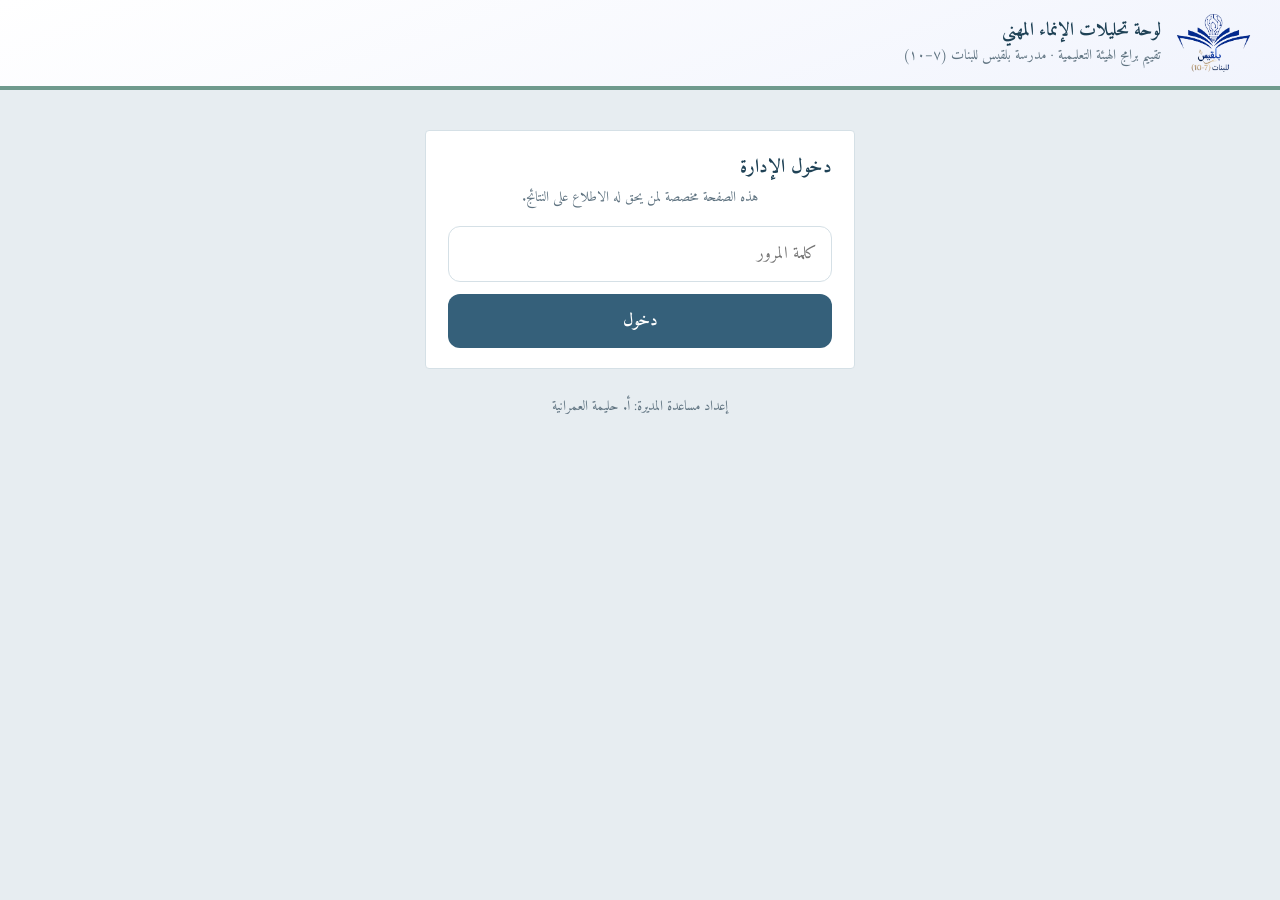
==== commit 0fb388f9: "Update dashboard.html" ====
--- a/dashboard.html
+++ b/dashboard.html
@@ -122,14 +122,14 @@
   var $ = function (id) { return document.getElementById(id); };
   var AR = "٠١٢٣٤٥٦٧٨٩";
   function ar(n) { return String(n).replace(/\d/g, function (d) { return AR[d]; }); }
-  function fmt(x, d) { return x == null ? "—" : ar(Number(x).toFixed(d == null ? 1 : d)); }
+  function fmt(x, d) { return x == null ? "—" : ar(Number(x).toFixed(d == null ? 1 : d)).replace(".", "\u066B"); }   // فاصلة عشرية عربية: النقطة العادية تشبه الصفر ٠ في الخطوط العربية
   function esc(s) { var d = document.createElement("div"); d.textContent = String(s == null ? "" : s); return d.innerHTML; }
   var domL = {}; C.DOMAINS.forEach(function (d) { domL[d.code] = d.label; });
   function domainName(r) { return (domL[r.domain] || r.domain) + (r.domain === "other" && r.other ? ": " + r.other : ""); }
   function pct(a, b) { return b ? Math.round(a / b * 100) : 0; }
 
   $("schoolName").textContent = C.SCHOOL_NAME;
-  $("footer").textContent = C.PREPARED_BY + " · لوحة سرّية، لا تشاركي رابطها أو كلمة مرورها";
+  $("footer").textContent = C.PREPARED_BY;
 
   var state = { rows: [], res: null, openTab: 0, generated: "", program: "" };
   var PALETTE = ["#35607a", "#7fa6b5", "#6f9a8d", "#9b8fb5", "#c9a27a", "#8aa1b1"];
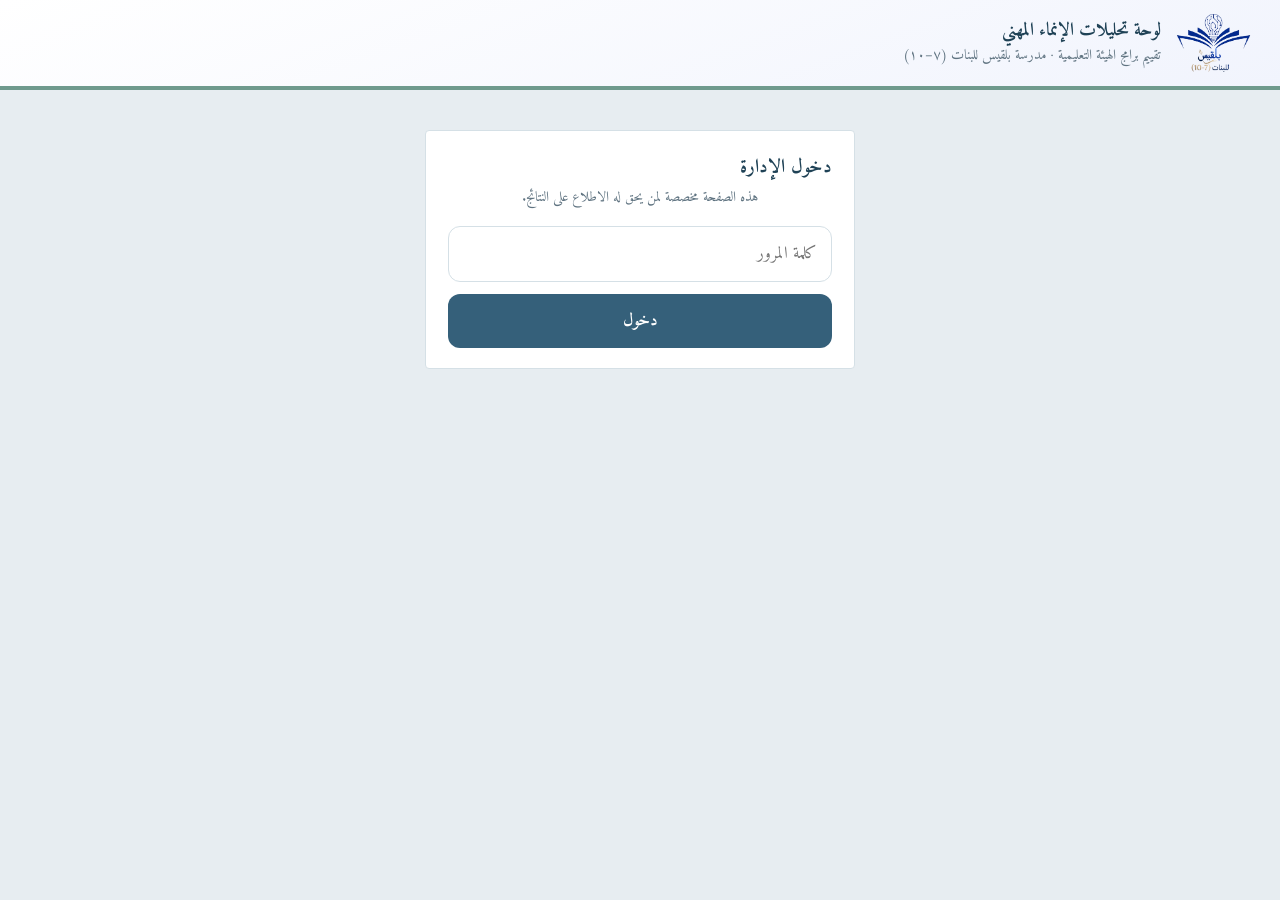
==== commit 89ce841d: "Update dashboard.html" ====
--- a/dashboard.html
+++ b/dashboard.html
@@ -129,7 +129,7 @@
   function pct(a, b) { return b ? Math.round(a / b * 100) : 0; }
 
   $("schoolName").textContent = C.SCHOOL_NAME;
-  $("footer").textContent = C.PREPARED_BY;
+  
 
   var state = { rows: [], res: null, openTab: 0, generated: "", program: "" };
   var PALETTE = ["#35607a", "#7fa6b5", "#6f9a8d", "#9b8fb5", "#c9a27a", "#8aa1b1"];
